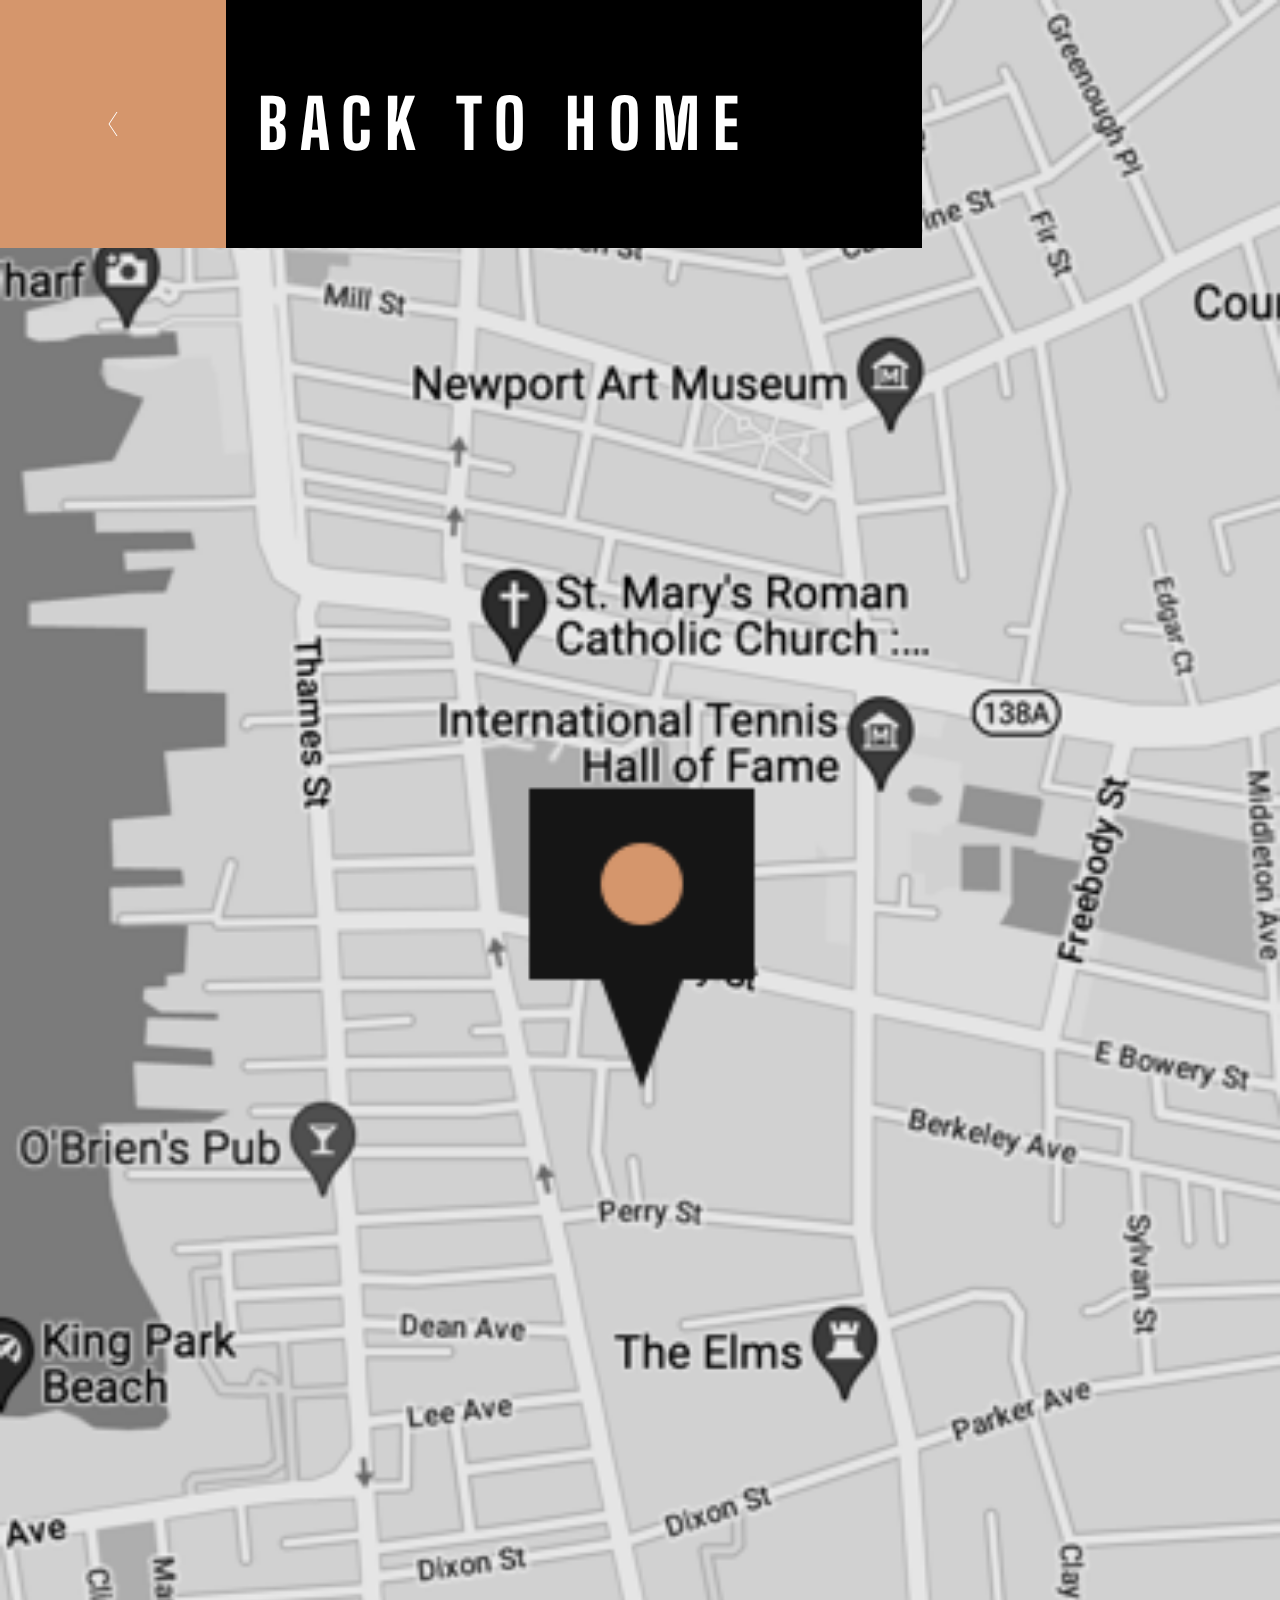
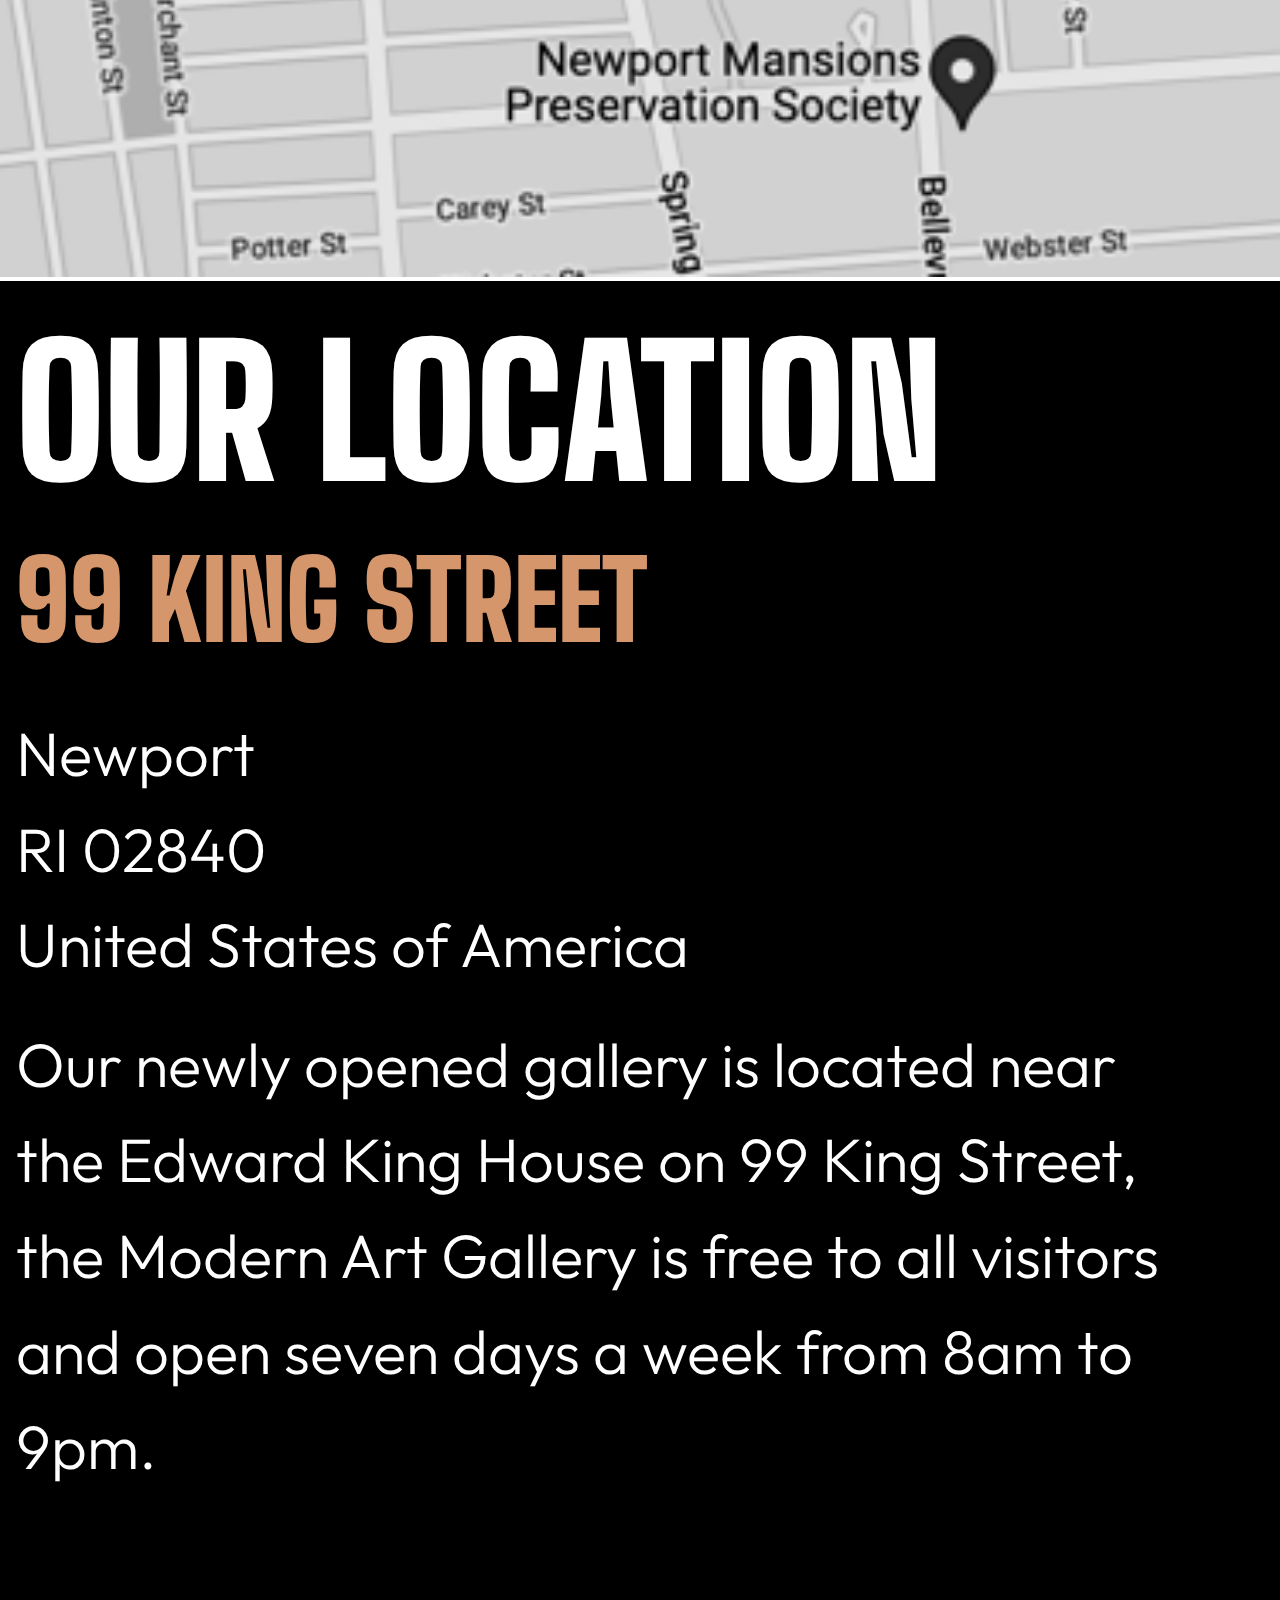
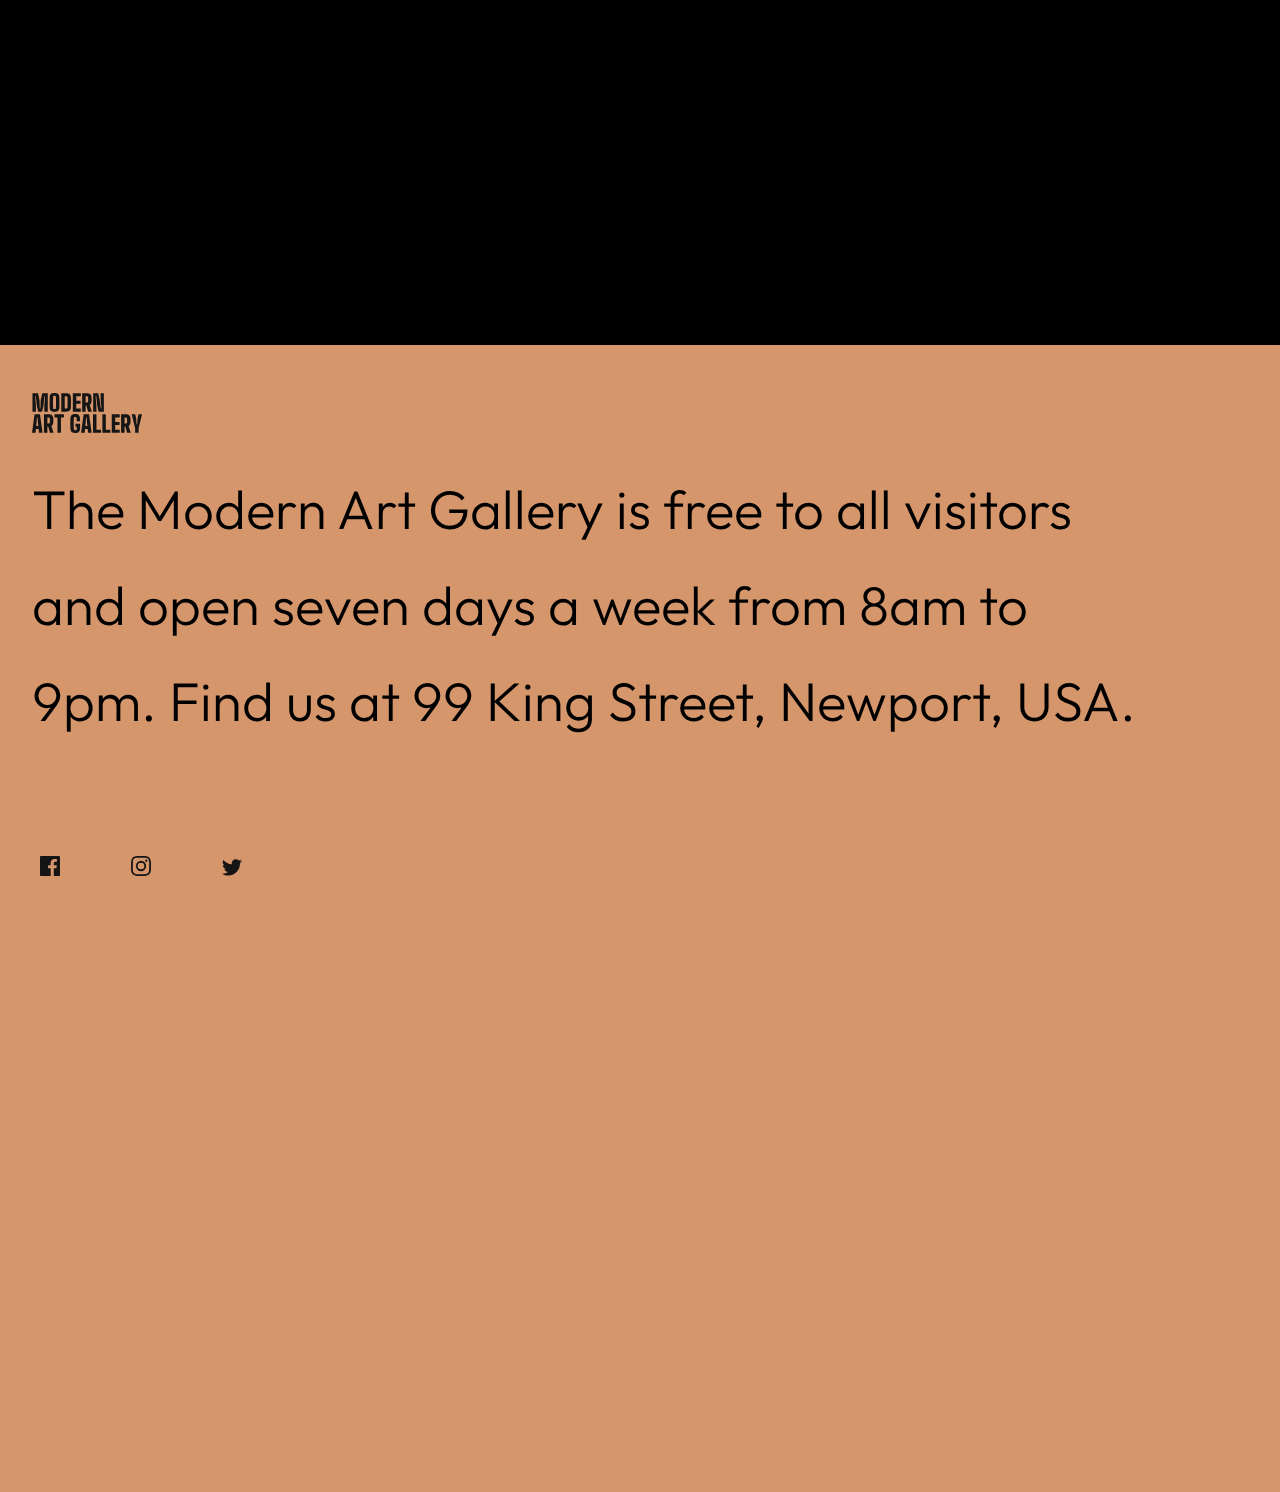
==== location.html @ 61b81065 "first commit" ====
<!DOCTYPE html>
<html lang="en">
<head>
  <meta charset="UTF-8">
  <meta name="viewport" content="width=device-width, initial-scale=1.0">

  <link rel="icon" type="image/png" sizes="32x32" href="./assets/favicon-32x32.png">
  <link rel="stylesheet" href="location.css">
  <link rel="stylesheet" href="location.responsive.css">

  <style>
    @import url('https://fonts.googleapis.com/css2?family=Outfit&display=swap');
  </style>

  <style>
    @import url('https://fonts.googleapis.com/css2?family=Big+Shoulders+Display:wght@500;700;900&display=swap');
  </style>
    
  <title>Frontend Mentor | Art gallery website</title>
</head>
<body>
<div>
  <!-- top of project -->
  <section class="top-section">

    
    <a
    class="top_part_connect_main_page"
    href="index.html"
    style="text-decoration: none;"
  >

    <div class="icon-arrow-left">
      
      <div class="img-icon-arrow-left">
        <svg width="10" height="24" xmlns="http://www.w3.org/2000/svg">
        <path stroke="#FFF" fill="none" d="M9 24 1 12 9 0"/></svg>
      </div>
  
         <div class="arrow-left-black-part">
           <h1 class="h1-arrow-left-black-part">BACK TO HOME</h1>
         </div>
       </div>
    </a>

    
      <img  class="second-page-photo-of-mobile" src="./mobile/image-map.png" alt="map of location" />
      <img class="second-page-photo-of-mobile2x" src="./mobile/image-map@2x.png" alt="map of location">
      <img class="second-page-photo-of-tablet" src="./tablet/image-map.png" alt="map of location">
      <img class="second-page-photo-of-tablet2x" src="./tablet/image-map@2x.png" alt="map of location">
      <img class="second-page-photo-of-desktop" src="./desktop/image-map.png" alt="map of location">
      <img class="second-page-photo-of-desktop2x" src="./desktop/image-map@2x.png" alt="map of location">

</section>
<!-- middle section of second page -->
<section class="middle-section">
  <div class="top-part-of-middle">
   
    <h1 class="header-of-second-page-middle">OUR LOCATION</h1>
    
    <h2 class="text-of-second-page-middle"> 99 KING STREET</h2> 

    <p class="text-of-second-page-middle2">
      Newport<br>
      RI 02840
      <br>United States of America
    </p>
    <p class="text-of-second-page-middle3">
      Our newly opened gallery is located near the Edward King House on 99 King 
      Street, the Modern Art Gallery is free to all visitors and open seven days 
      a week from 8am to 9pm.
    
    </p>

  </div>
</section>
<section class="button">
   
   <div class="button-part">

     <img class="icon-dark" src="./icons/logo-dark.svg" alt="modern art gallery">
     
     <p class="text-of-button-part">
        The Modern Art Gallery is free to all visitors and open seven days a week 
        from 8am to 9pm. Find us at 99 King Street, Newport, USA.
     </p>
  </div>

  <div class="button-icons">

    <svg width="20" height="20" xmlns="http://www.w3.org/2000/svg"><path d="M18.896 0H1.104C.494 0 0 
      .494 0 1.104v17.793C0 19.506.494 20 1.104 20h9.58v-7.745H8.076V9.237h2.606V7.01c0-2.583 1.578-3.99
       3.883-3.99 1.104 0 2.052.082 2.329.119v2.7h-1.598c-1.254 0-1.496.597-1.496 1.47v1.928h2.989l-.39 
       3.018h-2.6V20h5.098c.608 0 1.102-.494 1.102-1.104V1.104C20 .494 19.506 0 18.896 0Z" fill="#151515"/></svg> 
       
    <svg class="icon-instagram" width="20" height="20" xmlns="http://www.w3.org/2000/svg"><path 
        d="M10 1.802c2.67 0 2.987.01 4.042.059 2.71.123 3.975 1.409 4.099 4.099.048 1.054.057 1.37.057 4.04 0 2.672-.01 2.988-.057 4.042-.124 2.687-1.387
         3.975-4.1 4.099-1.054.048-1.37.058-4.041.058-2.67 0-2.987-.01-4.04-.058-2.718-.124-3.977-1.416-4.1-4.1-.048-1.054-.058-1.37-.058-4.041 0-2.67.01-2.986.058-4.04.124-2.69
          1.387-3.977 4.1-4.1 1.054-.048 1.37-.058 4.04-.058ZM10 0C7.284 0 6.944.012 5.877.06 2.246.227.227 2.242.061 5.877.01 6.944 0 7.284 0 10s.012 3.057.06 4.123c.167 
          3.632 2.182 5.65 5.817 5.817 1.067.048 1.407.06 4.123.06s3.057-.012 4.123-.06c3.629-.167 5.652-2.182 5.816-5.817.05-1.066.061-1.407.061-4.123s-.012-3.056-.06-4.122C19.777
           2.249 17.76.228 14.124.06 13.057.01 12.716 0 10 0Zm0 4.865a5.135 5.135 0 1 0 0 10.27 5.135 5.135 0 0 0 0-10.27Zm0 8.468a3.333 3.333 0 1 1 0-6.666 3.333 3.333 0 0 1 0 6.666Zm5.338-9.87a1.2 1.2 0 1 0 0 2.4 1.2 1.2 0 0 0 0-2.4Z" fill="#151515"/></svg>
  
    <svg class="icon-twitter" width="20" height="17" xmlns="http://www.w3.org/2000/svg"><path d="M20 2.172a8.192 8.192 0 0 1-2.357.646 4.11 
      4.11 0 0 0 1.805-2.27 8.22 8.22 0 0 1-2.606.996A4.096 4.096 0 0 0 13.847.248c-2.65 0-4.596 2.472-3.998 5.037A11.648 
      11.648 0 0 1 1.392 1a4.109 4.109 0 0 0 1.27 5.478 4.086 4.086 0 0 1-1.858-.513c-.045 1.9 1.318 3.679 3.291 4.075a4.113 
      4.113 0 0 1-1.853.07 4.106 4.106 0 0 0 3.833 2.849A8.25 8.25 0 0 1 0 14.658a11.616 11.616 0 0 0 6.29 1.843c7.618 0 11.923-6.434 
      11.663-12.205A8.354 8.354 0 0 0 20 2.172Z" fill="#151515"/></svg>

  </div>

</section>
</div>
</body>
</html>
---- location.css ----
*{
    margin: 0;
    padding: 0;
    box-sizing: border-box;
}
 body{
        font-family:  'Outfit', sans-serif;
        width: 100vw;
        display: flex;
        flex-direction: column;
        justify-content: center;
        align-items: center;
    }

    /* top part of mobile version */

   .second-page-photo-of-mobile2x,
   .second-page-photo-of-tablet, 
   .second-page-photo-of-tablet2x,
   .second-page-photo-of-desktop,
   .second-page-photo-of-desktop2x {

    display: none;
 }
 .top_part_connect_main_page{
  display: flex;
  flex-direction: row;
  position: absolute;

 }
.icon-arrow-left{
    position: relative;
    display: flex;
 }

  .img-icon-arrow-left{
    display: flex;
    justify-content: center;
    align-items: center;
    width: 17.64vw;
    height: 19.4vw;
    background-color:#D5966C;
    
  }

  .arrow-left-black-part{
   width: 54.4vw;
   height: 19.4vw;
   display: flex;
   align-items: center;
   background-color: black;
  
  }

  .h1-arrow-left-black-part{
    font-family: 'Big Shoulders Display', cursive;
    font-weight: 800;
    font-size: 5.3vw;
    line-height: 6.38vw;
    letter-spacing: 1vw;
    color: white;
    padding-left: 2rem;
  }
  .second-page-photo-of-mobile{
    width: 100vw;
  }

  /*---middle section of second page---*/

  .middle-section{
   width: 100vw;
   height: 130vw;
   background-color: black;

 }
 .header-of-second-page-middle,
 .text-of-second-page-middle2,
 .text-of-second-page-middle3{
  color: white;
}
 .header-of-second-page-middle{
   width: 91.46vw;
   height: 14.4vw;
   font-family: 'Big Shoulders Display', cursive;
   font-weight: 900;
   font-size: 14vw;
   line-height: 13vw;
   color: white;
   padding: 3rem 0 0 1rem;
 }
 .text-of-second-page-middle{
   width: 91.46vw;
   height: 14.4vw;
   font-family: 'Big Shoulders Display', cursive;
   font-weight: 900;
   font-size: 8.5vw;
   line-height: 8.5vw;
   color: #D5966C;
   padding: 5rem 0 0 1rem;
 }
 .text-of-second-page-middle2{
   padding: 3.5rem 0 0 1rem;
   font-family:'Outfit', sans-serif;
   font-size: 4.8vw;
   font-weight: 300;
   line-height: 7.47vw;
 }
 .text-of-second-page-middle3{
   width: 91.46vw;
   height: 10.6vw;
   margin: 1.5rem 0 0 1rem;
   font-family:'Outfit', sans-serif;
   font-size: 4.8vw;
   font-weight: 300;
   line-height: 7.47vw;
 }
  /* part of button */
  .button{
    width: 100vw;
    height: 89.6vw;
    background-color: #D5966C;

  }
  
 .icon-dark{
  margin: 3rem 0 0 2rem;
 }
 .text-of-button-part{
  width: 90vw;
  height: 27.73vw;
  color: black;
  padding: 1.5rem 0 0 2rem;
  font-family:'Outfit', sans-serif;
  font-size: 4.26vw;
  font-weight: 300;
  line-height: 7.47vw;
}
.button-icons{
  margin: 4rem 0  0 2.5rem;
 }
 .icon-instagram,
 .icon-twitter {
  margin-left: 5.33vw;

 }
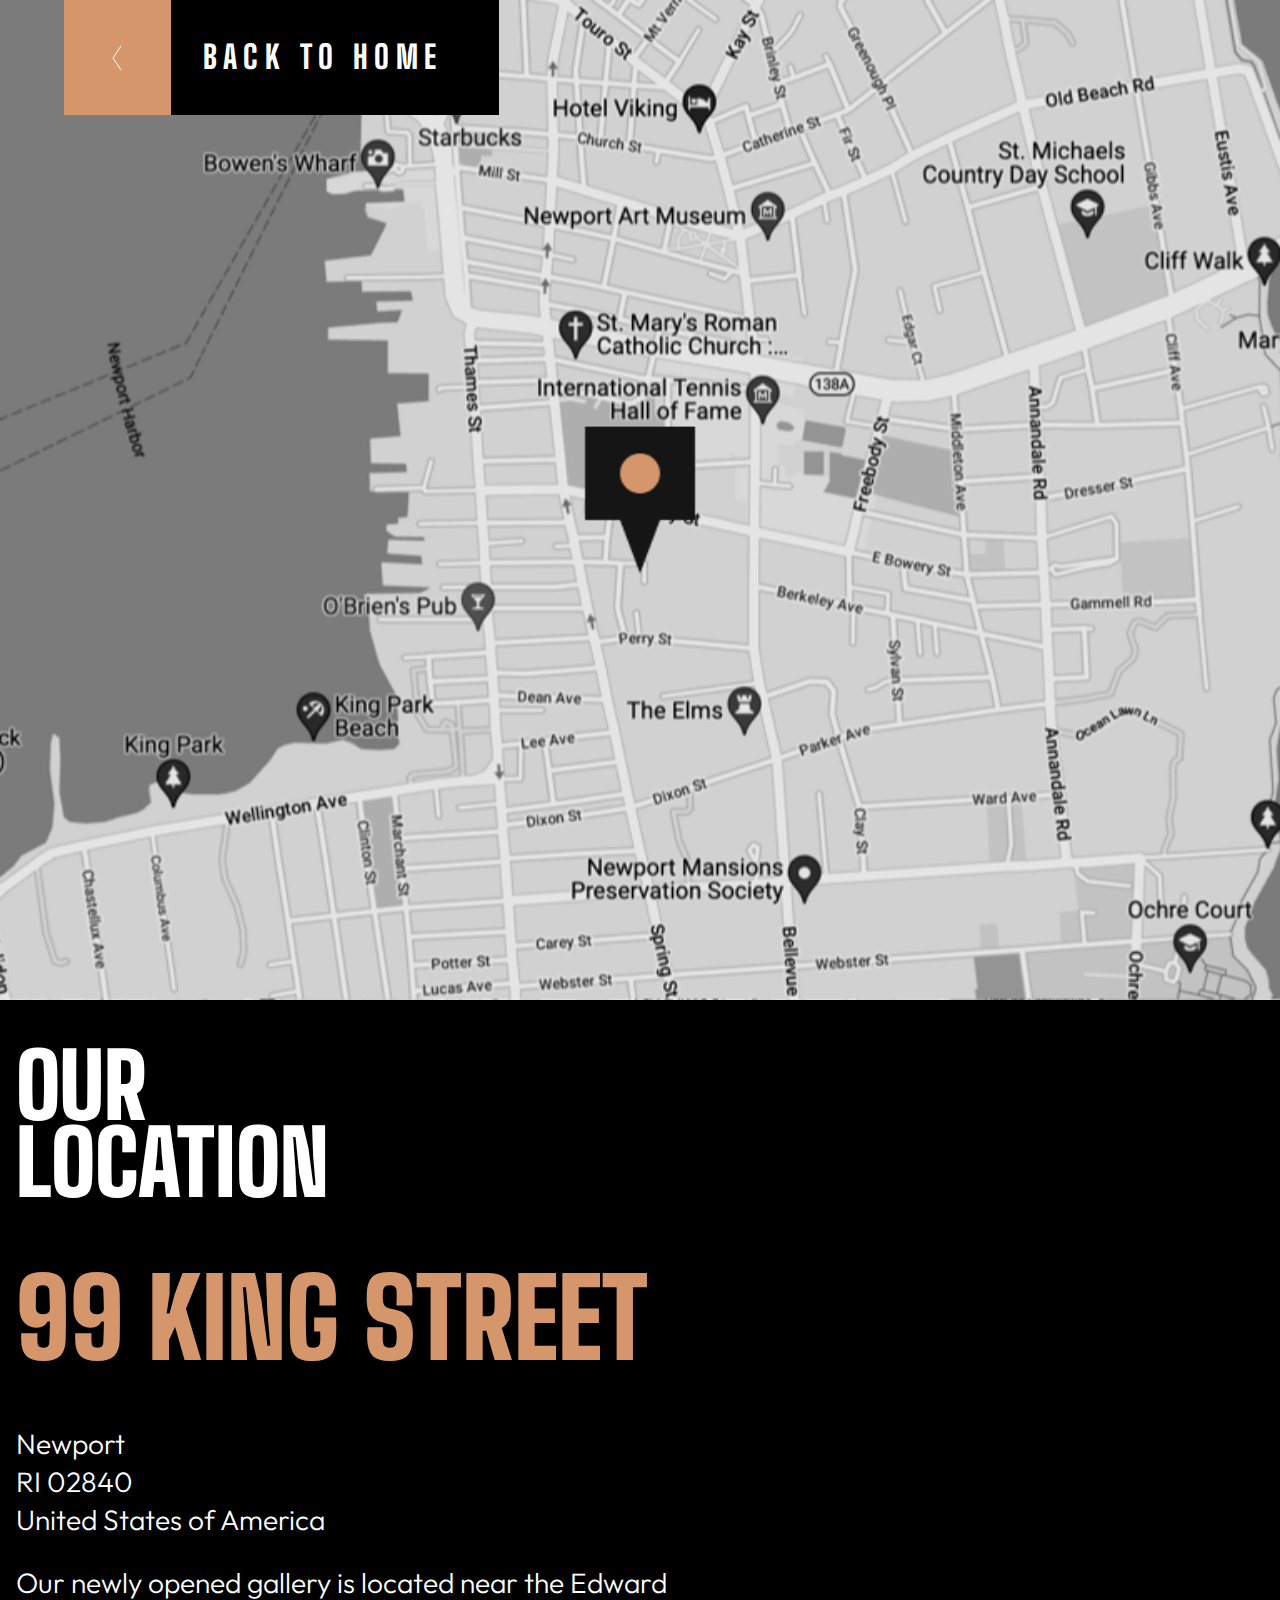
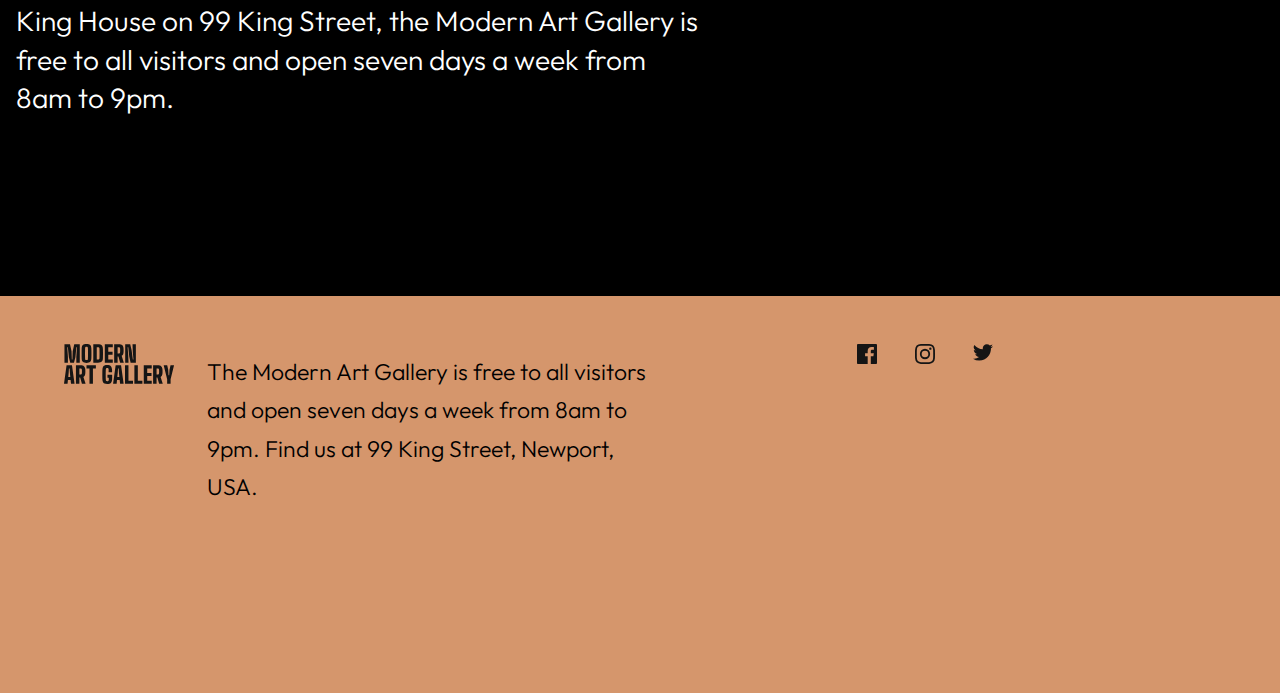
==== commit 23adc0ae: "change" ====
--- a/location.html
+++ b/location.html
@@ -19,96 +19,96 @@
   <title>Frontend Mentor | Art gallery website</title>
 </head>
 <body>
-<div>
-  <!-- top of project -->
-  <section class="top-section">
+  <div>
+    <!-- top of project -->
+    <section class="top-section">
 
+      
+      <a
+      class="top_part_connect_main_page"
+      href="index.html"
+      style="text-decoration: none;"
+    >
+
+      <div class="icon-arrow-left">
+        
+        <div class="img-icon-arrow-left">
+          <svg width="10" height="24" xmlns="http://www.w3.org/2000/svg">
+          <path stroke="#FFF" fill="none" d="M9 24 1 12 9 0"/></svg>
+        </div>
     
-    <a
-    class="top_part_connect_main_page"
-    href="index.html"
-    style="text-decoration: none;"
-  >
+          <div class="arrow-left-black-part">
+            <h1 class="h1-arrow-left-black-part">BACK TO HOME</h1>
+          </div>
+        </div>
+      </a>
 
-    <div class="icon-arrow-left">
       
-      <div class="img-icon-arrow-left">
-        <svg width="10" height="24" xmlns="http://www.w3.org/2000/svg">
-        <path stroke="#FFF" fill="none" d="M9 24 1 12 9 0"/></svg>
+        <img  class="second-page-photo-of-mobile" src="./mobile/image-map.png" alt="map of location" />
+        <img class="second-page-photo-of-mobile2x" src="./mobile/image-map@2x.png" alt="map of location">
+        <img class="second-page-photo-of-tablet" src="./tablet/image-map.png" alt="map of location">
+        <img class="second-page-photo-of-tablet2x" src="./tablet/image-map@2x.png" alt="map of location">
+        <img class="second-page-photo-of-desktop" src="./desktop/image-map.png" alt="map of location">
+        <img class="second-page-photo-of-desktop2x" src="./desktop/image-map@2x.png" alt="map of location">
+
+  </section>
+<!-- middle section of second page -->
+    <section class="middle-section">
+      <div class="top-part-of-middle">
+          <h1 class="header-of-second-page-middle">OUR LOCATION</h1>
+            <div class="text-of-second-page-right">
+              <h2 class="text-of-second-page-middle"> 99 KING STREET</h2> 
+
+              <p class="text-of-second-page-middle2">
+                Newport<br>
+                RI 02840
+                <br>United States of America
+              </p>
+              <p class="text-of-second-page-middle3">
+                Our newly opened gallery is located near the Edward King House on 99 King 
+                Street, the Modern Art Gallery is free to all visitors and open seven days 
+                a week from 8am to 9pm.
+              
+              </p>
+            </div>
       </div>
-  
-         <div class="arrow-left-black-part">
-           <h1 class="h1-arrow-left-black-part">BACK TO HOME</h1>
-         </div>
-       </div>
-    </a>
+    </section>
+    <!-- button section of second page -->
+    <section class="button">
+      <footer class="button-fall">
+        <div class="button-part">
 
-    
-      <img  class="second-page-photo-of-mobile" src="./mobile/image-map.png" alt="map of location" />
-      <img class="second-page-photo-of-mobile2x" src="./mobile/image-map@2x.png" alt="map of location">
-      <img class="second-page-photo-of-tablet" src="./tablet/image-map.png" alt="map of location">
-      <img class="second-page-photo-of-tablet2x" src="./tablet/image-map@2x.png" alt="map of location">
-      <img class="second-page-photo-of-desktop" src="./desktop/image-map.png" alt="map of location">
-      <img class="second-page-photo-of-desktop2x" src="./desktop/image-map@2x.png" alt="map of location">
+          <img class="icon-dark" src="./icons/logo-dark.svg" alt="modern art gallery">
+          
+          <p class="text-of-button-part">
+              The Modern Art Gallery is free to all visitors and open seven days a week 
+              from 8am to 9pm. Find us at 99 King Street, Newport, USA.
+          </p>
+      
 
-</section>
-<!-- middle section of second page -->
-<section class="middle-section">
-  <div class="top-part-of-middle">
-   
-    <h1 class="header-of-second-page-middle">OUR LOCATION</h1>
-    
-    <h2 class="text-of-second-page-middle"> 99 KING STREET</h2> 
+            <div class="button-icons">
 
-    <p class="text-of-second-page-middle2">
-      Newport<br>
-      RI 02840
-      <br>United States of America
-    </p>
-    <p class="text-of-second-page-middle3">
-      Our newly opened gallery is located near the Edward King House on 99 King 
-      Street, the Modern Art Gallery is free to all visitors and open seven days 
-      a week from 8am to 9pm.
-    
-    </p>
-
+              <svg width="20" height="20" xmlns="http://www.w3.org/2000/svg"><path d="M18.896 0H1.104C.494 0 0 
+                .494 0 1.104v17.793C0 19.506.494 20 1.104 20h9.58v-7.745H8.076V9.237h2.606V7.01c0-2.583 1.578-3.99
+                3.883-3.99 1.104 0 2.052.082 2.329.119v2.7h-1.598c-1.254 0-1.496.597-1.496 1.47v1.928h2.989l-.39 
+                3.018h-2.6V20h5.098c.608 0 1.102-.494 1.102-1.104V1.104C20 .494 19.506 0 18.896 0Z" fill="#151515"/></svg> 
+                
+              <svg class="icon-instagram" width="20" height="20" xmlns="http://www.w3.org/2000/svg"><path 
+                  d="M10 1.802c2.67 0 2.987.01 4.042.059 2.71.123 3.975 1.409 4.099 4.099.048 1.054.057 1.37.057 4.04 0 2.672-.01 2.988-.057 4.042-.124 2.687-1.387
+                  3.975-4.1 4.099-1.054.048-1.37.058-4.041.058-2.67 0-2.987-.01-4.04-.058-2.718-.124-3.977-1.416-4.1-4.1-.048-1.054-.058-1.37-.058-4.041 0-2.67.01-2.986.058-4.04.124-2.69
+                  1.387-3.977 4.1-4.1 1.054-.048 1.37-.058 4.04-.058ZM10 0C7.284 0 6.944.012 5.877.06 2.246.227.227 2.242.061 5.877.01 6.944 0 7.284 0 10s.012 3.057.06 4.123c.167 
+                  3.632 2.182 5.65 5.817 5.817 1.067.048 1.407.06 4.123.06s3.057-.012 4.123-.06c3.629-.167 5.652-2.182 5.816-5.817.05-1.066.061-1.407.061-4.123s-.012-3.056-.06-4.122C19.777
+                  2.249 17.76.228 14.124.06 13.057.01 12.716 0 10 0Zm0 4.865a5.135 5.135 0 1 0 0 10.27 5.135 5.135 0 0 0 0-10.27Zm0 8.468a3.333 3.333 0 1 1 0-6.666 3.333 3.333 0 0 1 0 6.666Zm5.338-9.87a1.2 1.2 0 1 0 0 2.4 1.2 1.2 0 0 0 0-2.4Z" fill="#151515"/></svg>
+      
+              <svg class="icon-twitter" width="20" height="17" xmlns="http://www.w3.org/2000/svg"><path d="M20 2.172a8.192 8.192 0 0 1-2.357.646 4.11 
+                  4.11 0 0 0 1.805-2.27 8.22 8.22 0 0 1-2.606.996A4.096 4.096 0 0 0 13.847.248c-2.65 0-4.596 2.472-3.998 5.037A11.648 
+                  11.648 0 0 1 1.392 1a4.109 4.109 0 0 0 1.27 5.478 4.086 4.086 0 0 1-1.858-.513c-.045 1.9 1.318 3.679 3.291 4.075a4.113 
+                  4.113 0 0 1-1.853.07 4.106 4.106 0 0 0 3.833 2.849A8.25 8.25 0 0 1 0 14.658a11.616 11.616 0 0 0 6.29 1.843c7.618 0 11.923-6.434 
+                  11.663-12.205A8.354 8.354 0 0 0 20 2.172Z" fill="#151515"/></svg>
+            </div>
+          </div>
+     </footer>
+    </section>
   </div>
-</section>
-<section class="button">
-   
-   <div class="button-part">
-
-     <img class="icon-dark" src="./icons/logo-dark.svg" alt="modern art gallery">
-     
-     <p class="text-of-button-part">
-        The Modern Art Gallery is free to all visitors and open seven days a week 
-        from 8am to 9pm. Find us at 99 King Street, Newport, USA.
-     </p>
-  </div>
-
-  <div class="button-icons">
-
-    <svg width="20" height="20" xmlns="http://www.w3.org/2000/svg"><path d="M18.896 0H1.104C.494 0 0 
-      .494 0 1.104v17.793C0 19.506.494 20 1.104 20h9.58v-7.745H8.076V9.237h2.606V7.01c0-2.583 1.578-3.99
-       3.883-3.99 1.104 0 2.052.082 2.329.119v2.7h-1.598c-1.254 0-1.496.597-1.496 1.47v1.928h2.989l-.39 
-       3.018h-2.6V20h5.098c.608 0 1.102-.494 1.102-1.104V1.104C20 .494 19.506 0 18.896 0Z" fill="#151515"/></svg> 
-       
-    <svg class="icon-instagram" width="20" height="20" xmlns="http://www.w3.org/2000/svg"><path 
-        d="M10 1.802c2.67 0 2.987.01 4.042.059 2.71.123 3.975 1.409 4.099 4.099.048 1.054.057 1.37.057 4.04 0 2.672-.01 2.988-.057 4.042-.124 2.687-1.387
-         3.975-4.1 4.099-1.054.048-1.37.058-4.041.058-2.67 0-2.987-.01-4.04-.058-2.718-.124-3.977-1.416-4.1-4.1-.048-1.054-.058-1.37-.058-4.041 0-2.67.01-2.986.058-4.04.124-2.69
-          1.387-3.977 4.1-4.1 1.054-.048 1.37-.058 4.04-.058ZM10 0C7.284 0 6.944.012 5.877.06 2.246.227.227 2.242.061 5.877.01 6.944 0 7.284 0 10s.012 3.057.06 4.123c.167 
-          3.632 2.182 5.65 5.817 5.817 1.067.048 1.407.06 4.123.06s3.057-.012 4.123-.06c3.629-.167 5.652-2.182 5.816-5.817.05-1.066.061-1.407.061-4.123s-.012-3.056-.06-4.122C19.777
-           2.249 17.76.228 14.124.06 13.057.01 12.716 0 10 0Zm0 4.865a5.135 5.135 0 1 0 0 10.27 5.135 5.135 0 0 0 0-10.27Zm0 8.468a3.333 3.333 0 1 1 0-6.666 3.333 3.333 0 0 1 0 6.666Zm5.338-9.87a1.2 1.2 0 1 0 0 2.4 1.2 1.2 0 0 0 0-2.4Z" fill="#151515"/></svg>
-  
-    <svg class="icon-twitter" width="20" height="17" xmlns="http://www.w3.org/2000/svg"><path d="M20 2.172a8.192 8.192 0 0 1-2.357.646 4.11 
-      4.11 0 0 0 1.805-2.27 8.22 8.22 0 0 1-2.606.996A4.096 4.096 0 0 0 13.847.248c-2.65 0-4.596 2.472-3.998 5.037A11.648 
-      11.648 0 0 1 1.392 1a4.109 4.109 0 0 0 1.27 5.478 4.086 4.086 0 0 1-1.858-.513c-.045 1.9 1.318 3.679 3.291 4.075a4.113 
-      4.113 0 0 1-1.853.07 4.106 4.106 0 0 0 3.833 2.849A8.25 8.25 0 0 1 0 14.658a11.616 11.616 0 0 0 6.29 1.843c7.618 0 11.923-6.434 
-      11.663-12.205A8.354 8.354 0 0 0 20 2.172Z" fill="#151515"/></svg>
-
-  </div>
-
-</section>
-</div>
 </body>
 </html>--- a/location.css
+++ b/location.css
@@ -67,12 +67,13 @@
 
   /*---middle section of second page---*/
 
-  .middle-section{
-   width: 100vw;
-   height: 130vw;
-   background-color: black;
-
- }
+  .top-part-of-middle{
+    display: flex;
+    flex-direction: column;
+    width: 100vw;
+    height: 130vw;
+    background-color: black;
+  }
  .header-of-second-page-middle,
  .text-of-second-page-middle2,
  .text-of-second-page-middle3{
@@ -88,6 +89,7 @@
    color: white;
    padding: 3rem 0 0 1rem;
  }
+
  .text-of-second-page-middle{
    width: 91.46vw;
    height: 14.4vw;
--- a/location.responsive.css
+++ b/location.responsive.css
@@ -0,0 +1,109 @@
+/* ---part of mobile 2x ---- */
+@media screen and (min-width: 572px) {
+    body{
+     
+    }
+    .second-page-photo-of-mobile2x{
+
+        width: 100vw;
+        display: block;
+    }
+   
+    .second-page-photo-of-mobile{
+        display: none;
+    }
+    
+}
+@media screen and (min-width: 768px) {
+    .second-page-photo-of-mobile2x{
+        display: none;
+    }
+
+    .second-page-photo-of-tablet{
+        width: 100vw;
+        display: block;
+    }
+    .icon-arrow-left{
+        margin-left: 5vw;
+        width: 34vw;
+    }
+    .img-icon-arrow-left,
+    .arrow-left-black-part{
+        height: 9vw;
+       
+    }
+    .h1-arrow-left-black-part{
+        letter-spacing: 0.5vw;
+        font-size: 2.5vw;
+    }
+    
+    /* middle*/
+
+    .top-part-of-middle{
+        display: flex;
+        height: 70vw;
+    }
+
+    .header-of-second-page-middle{
+        width: 30vw;
+        font-size:7vw;
+        line-height: 6vw;
+
+     
+    
+    }
+    .text-of-second-page-middle2{
+        
+        font-size: 2.2vw;
+        line-height: 3vw;
+    }
+
+    
+    .text-of-second-page-middle3{
+        width: 54vw;
+        height: 45vw;
+        font-size: 2.2vw;
+        line-height: 3vw;
+    } 
+   
+
+    /* button */
+
+    .button{
+        width: 100vw;
+        height: 31vw;
+    
+      }
+      .button-part{
+          display: flex;
+          flex-direction: row;
+          align-items: flex-start;
+      }
+      .icon-dark{
+          margin: 3rem 0 0 4rem;
+          display: flex;
+          justify-content: center;
+          align-items: center;
+      }
+      .text-of-button-part{
+          width: 37vw;
+          height: 14vw;
+          display: flex;
+          justify-content: center;
+          align-items: center;
+          font-size: 1.8vw;
+          line-height: 3vw;
+          margin-top: 2rem;
+        }
+      .button-icons{
+          display: flex;
+          margin: 3rem 2rem 0 13rem;
+      }
+      .icon-instagram,
+      .icon-twitter {
+       margin-left: 3vw;
+     
+      }
+       
+     
+}  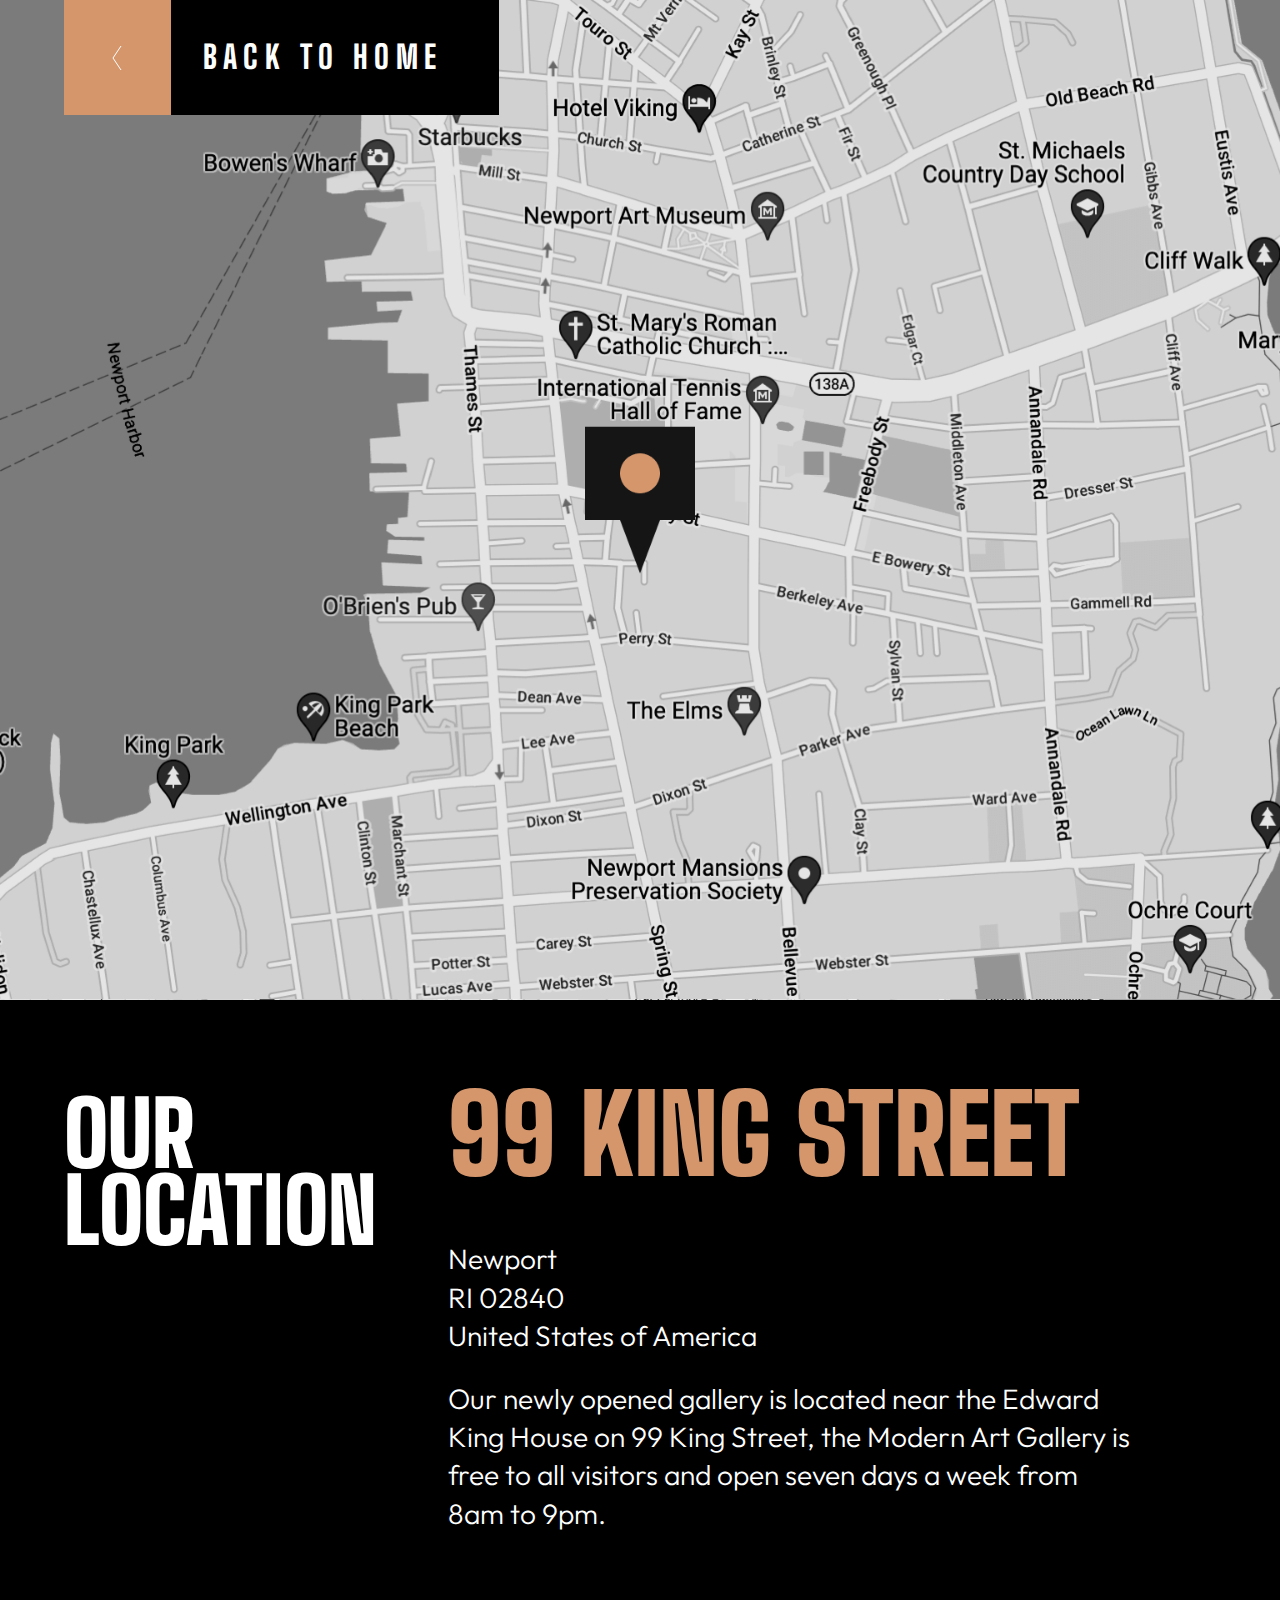
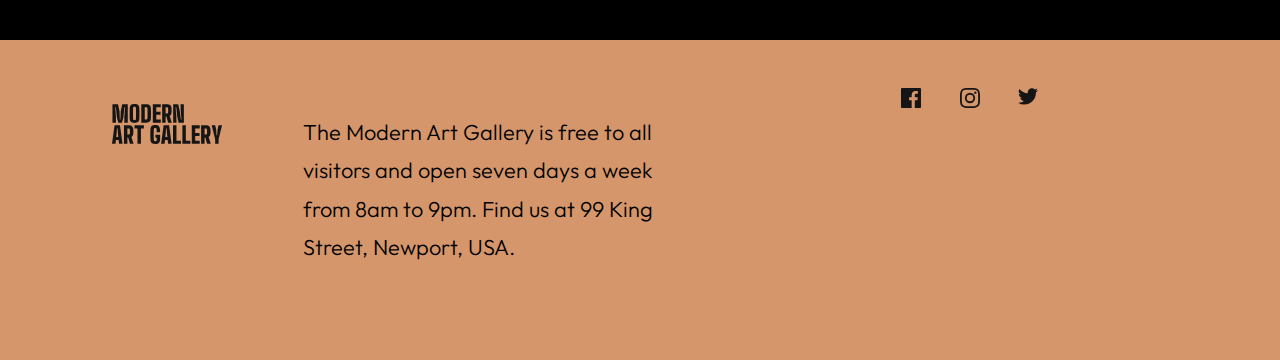
==== commit 14a66e86: "change" ====
--- a/location.html
+++ b/location.html
@@ -40,7 +40,7 @@
           <div class="arrow-left-black-part">
             <h1 class="h1-arrow-left-black-part">BACK TO HOME</h1>
           </div>
-        </div>
+      </div>
       </a>
 
       
--- a/location.css
+++ b/location.css
@@ -80,8 +80,8 @@
   color: white;
 }
  .header-of-second-page-middle{
-   width: 91.46vw;
-   height: 14.4vw;
+   width: 60vw;
+   height: 25vw;
    font-family: 'Big Shoulders Display', cursive;
    font-weight: 900;
    font-size: 14vw;
@@ -91,7 +91,7 @@
  }
 
  .text-of-second-page-middle{
-   width: 91.46vw;
+   width: 60vw;
    height: 14.4vw;
    font-family: 'Big Shoulders Display', cursive;
    font-weight: 900;
--- a/location.responsive.css
+++ b/location.responsive.css
@@ -1,8 +1,5 @@
 /* ---part of mobile 2x ---- */
 @media screen and (min-width: 572px) {
-    body{
-     
-    }
     .second-page-photo-of-mobile2x{
 
         width: 100vw;
@@ -41,6 +38,7 @@
 
     .top-part-of-middle{
         display: flex;
+        flex-direction: ROW;
         height: 70vw;
     }
 
@@ -48,17 +46,15 @@
         width: 30vw;
         font-size:7vw;
         line-height: 6vw;
-
-     
-    
-    }
+        margin: 3rem 0  0 3rem;
+    }
+
     .text-of-second-page-middle2{
         
         font-size: 2.2vw;
         line-height: 3vw;
     }
 
-    
     .text-of-second-page-middle3{
         width: 54vw;
         height: 45vw;
@@ -72,38 +68,147 @@
     .button{
         width: 100vw;
         height: 31vw;
-    
-      }
+     }
+
       .button-part{
           display: flex;
           flex-direction: row;
           align-items: flex-start;
       }
+
       .icon-dark{
-          margin: 3rem 0 0 4rem;
+          margin: 4rem 0 0 7rem;
           display: flex;
           justify-content: center;
           align-items: center;
       }
+
       .text-of-button-part{
-          width: 37vw;
+          width: 33vw;
           height: 14vw;
           display: flex;
           justify-content: center;
           align-items: center;
-          font-size: 1.8vw;
+          font-size: 1.7vw;
           line-height: 3vw;
-          margin-top: 2rem;
-        }
+          margin: 3rem 0 0 3rem;
+        }
+
       .button-icons{
           display: flex;
           margin: 3rem 2rem 0 13rem;
       }
+
       .icon-instagram,
       .icon-twitter {
-       margin-left: 3vw;
+         margin-left: 3vw;
      
       }
-       
-     
-}  +} 
+      
+     /* ---part of tablet 2x ---- */
+     @media screen and (min-width: 1104px){
+        .second-page-photo-of-tablet{
+            display: none;
+        } 
+
+        .second-page-photo-of-tablet2x{
+            display: block;
+            width: 100vw;
+        }
+
+        .middle-section{
+            width: 100vw;
+            height: 50vw;
+        }
+
+        .button{
+            height:25vw;
+        }
+     } 
+      /* ---part of top desktop ---- */
+     @media screen and (min-width: 1440px){
+        .second-page-photo-of-tablet2x{
+           display: none;
+        }
+
+        .second-page-photo-of-desktop{
+            width: 100vw;
+            height: 50vw;
+            display: block;
+
+        }
+
+        .top_part_connect_main_page:hover .arrow-left-black-part{
+            background-color:#d5966c;
+        }
+
+        .top_part_connect_main_page:hover .img-icon-arrow-left{
+            background-color:black;
+        }
+
+        /* ---part of middle desktop ---- */
+        .middle-section{
+            height: 45vw;
+        }
+
+        .top-part-of-middle{
+            width: 100vw;
+        }
+
+        .header-of-second-page-middle{
+            width: 20vw;
+            margin: 5rem 0 0 15rem;
+            font-size: 4.8vw;
+            line-height: 4rem;
+        }
+
+        .text-of-second-page-right{
+            margin-left: 20rem;
+        }
+
+        .text-of-second-page-middle{
+              width:30vw ;
+              font-size: 2rem;
+        }
+
+        .text-of-second-page-middle2,
+        .text-of-second-page-middle3{
+            width: 36vw;
+            font-size: 1.4rem;
+            line-height: 2rem;
+        }
+
+         /* --- button of  desktop ---- */
+         .icon-dark{
+            width: 15vw;
+            margin: 7rem  0 0 15rem;
+            }
+
+         .text-of-button-part{
+             width: 29.5vw;
+             font-size: 1rem;
+             line-height: 1.8rem;
+             margin: 2rem 0 0 5rem;
+         }
+
+         .button-icons{
+             margin-top: 7rem;
+         }
+
+     }
+      /* ---part of desktop 2x ---- */
+ @media screen and (min-width: 1770px){
+    
+    .second-page-photo-of-desktop{
+        display: none;
+    }
+
+    .second-page-photo-of-desktop2x{
+        display: block;
+        width: 100vw;
+    }
+    
+ }
+
+   